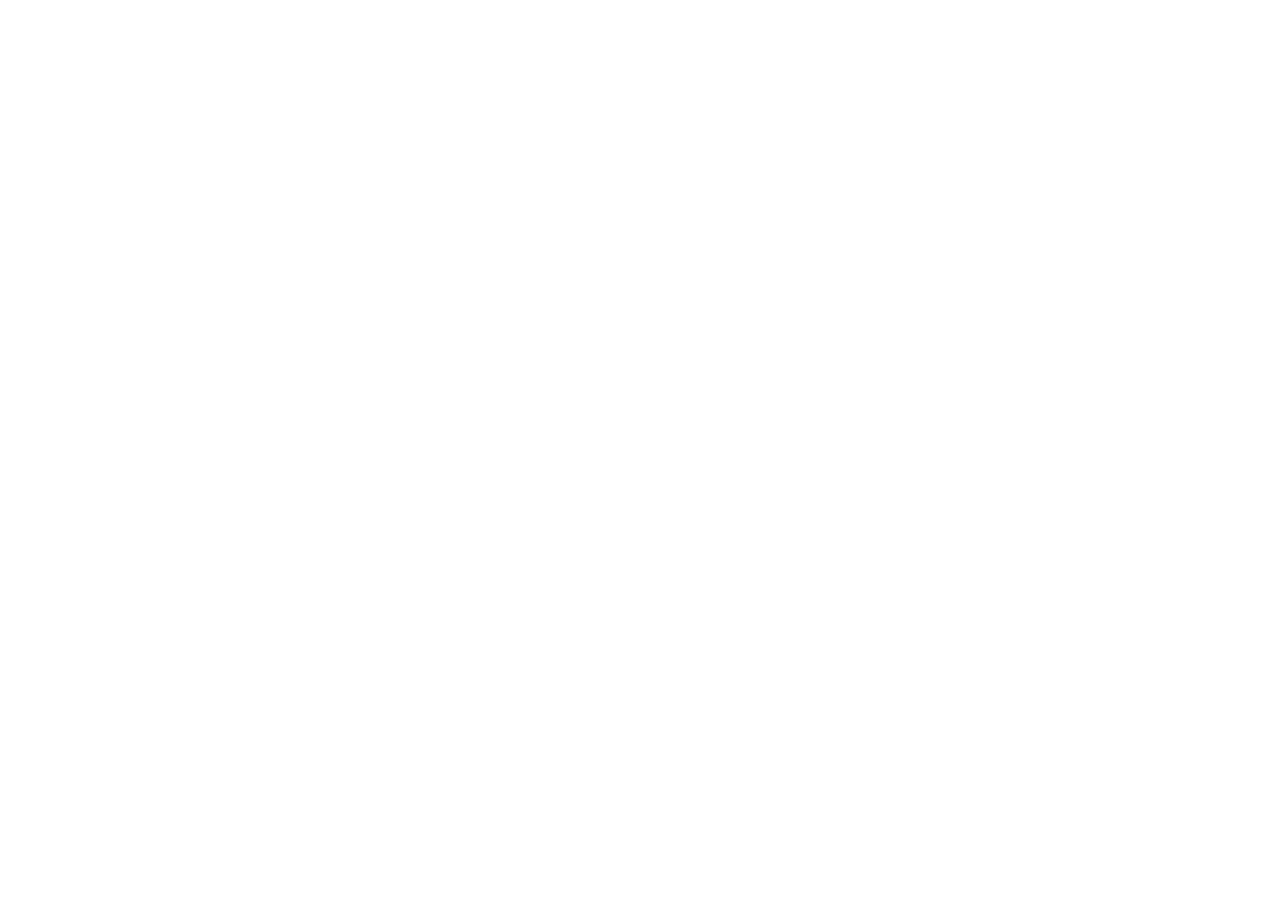
==== iframes/contactForm/783d80c9805f3895db24a9d2ae04f255/contactForm.html @ c9cb40ae "fix" ====
<!DOCTYPE html>
<html>

<head>
    <script src="https://smtpjs.com/v3/smtp.js"></script>
    <link rel="preconnect" href="https://fonts.googleapis.com" />
    <link rel="preconnect" href="https://fonts.gstatic.com" crossorigin />
    <link href="https://fonts.googleapis.com/css2?family=Josefin+Sans&display=swap" rel="stylesheet" />
    <style>
        /*    body {
            background-color: black;
        } */
        
        @import url("https://fonts.googleapis.com/css2?family=Poppins&display=swap");
        .success {
            width: 60%;
            margin: 50px 20%;
            display: flex;
            flex-flow: column;
            justify-content: center;
            align-items: center;
            text-align: center;
            color: #f0edf5;
            font-family: "Josefin Sans", sans-serif;
            font-size: 20px;
            display: none;
        }
        
        .success h1 {
            color: #f0edf5;
            font-family: "Josefin Sans", sans-serif;
            font-size: 30px;
            width: 100%;
            text-align: center;
        }
        
        form {
            flex-basis: 100%;
            position: relative;
            order: 2;
            margin-top: 1rem;
            display: none;
        }
        
        h1 {
            color: #f0edf5;
            font-family: "Josefin Sans", sans-serif;
            font-size: 60px;
            width: 100%;
            text-align: center;
            text-transform: uppercase;
        }
        
        .input-container {
            position: relative;
            margin: 0 auto;
            margin-bottom: 50px;
            max-width: 400px;
            display: block;
        }
        
        .input-container::after {
            content: "";
            width: calc(100% + 32px);
            height: 14px;
            background-image: url([data-uri]);
            -webkit-background-size: 140% 110%;
            background-size: 140% 110%;
            background-position: center;
            position: absolute;
            left: 0;
            background-repeat: no-repeat;
            bottom: -8px;
        }
        
        .input-field {
            display: block;
            background-color: #ffffff30;
            width: 100%;
            max-width: 400px;
            border: none;
            box-shadow: none;
            font-family: "Poppins", sans-serif;
            color: #f0edf5;
            -webkit-appearance: none;
            resize: none;
            padding: 14px 16px;
            font-size: 0.9rem;
        }
        
        .input-field::placeholder {
            opacity: 0;
            visibility: hidden;
        }
        
        .input-field:focus,
        .input-field:not(:placeholder-shown) {
            outline: none;
        }
        
        .text-label {
            display: block;
            position: absolute;
            font-family: "Josefin Sans", sans-serif;
            text-transform: uppercase;
            font-size: 1rem;
            top: 14px;
            left: 15px;
            transition: top 0.4s cubic-bezier(0.165, 0.84, 0.44, 1);
            color: #f0edf5;
        }
        
        .input-field:focus,
        .input-field:not(:placeholder-shown)~.text-label {
            top: -17px;
        }
        
        .resize {
            resize: vertical;
        }
        
        .submit-button {
            display: block;
            text-align: center;
            justify-content: center;
            align-items: center;
            position: relative;
            width: 100%;
            transition: all 0.3s;
        }
        
        .error {
            background-color: #ff242430;
        }
        
        button {
            display: block;
            margin: 0 auto;
            background: transparent;
            border: none;
            color: #f0edf5;
            font-family: "Josefin Sans", sans-serif;
            font-size: 1.2rem;
            font-weight: 500;
            text-transform: uppercase;
            padding: 12px 30px 6px;
            cursor: pointer;
            transition: color 0.3s;
        }
        
        button:hover {
            color: #ff4deb;
        }
        
        .submit-button:hover {
            transform: translateY(-6px);
        }
        
        .submit-button::after {
            content: "";
            display: block;
            position: absolute;
            left: 0;
            top: -15%;
            width: 100%;
            height: 130%;
            background-image: url([data-uri]);
            background-size: contain;
            background-position: center;
            background-repeat: no-repeat;
            pointer-events: none;
        }
    </style>
</head>

<body>
    <form id="form" onsubmit="return false;">
        <h1>CONTACT</h1>
        <div class="input-container">
            <input placeholder="Name" type="text" name="name" id="name" class="input-field" />
            <label for="name" class="text-label">Name</label>
        </div>
        <div class="input-container">
            <input placeholder="Email" type="email" name="email" id="email" class="input-field" />
            <label for="email" class="text-label">Email</label>
        </div>
        <div class="input-container">
            <textarea placeholder="Message" type="text" name="message" id="message" class="input-field resize"></textarea>
            <label for="message" class="text-label">Message</label>
        </div>

        <div id="submit" class="submit-button">
            <button>SEND</button>
        </div>
    </form>

    <div id="success" class="success">
        <h1>Thank you for getting in touch!</h1>
        <br /> We appreciate you contacting us and we will get back in touch with you soon! <br /> Have a great day :)
    </div>

    <script>
        document.getElementById("submit").addEventListener("click", () => {
            let errors = [];
            let name = document.getElementById("name").value;
            let email = document.getElementById("email").value;
            let message = document.getElementById("message").value;
            let success = false;

            let fields = document.getElementsByClassName("input-field");
            for (let el of fields) {
                el.classList.remove("error");
            }

            if (name === "") errors.push("name");
            if (email === "") errors.push("email");
            if (message === "") errors.push("message");
            //console.log(errors);
            if (errors.length === 0) {
                Email.send({
                    SecureToken: "91d94f52-3aa5-48d7-9f50-e15be2cdc264",
                    To: "julius.hussl@everyonecodes.academy",
                    From: "hi@xschoenberger.com",
                    Subject: `Contact Request from ${name}`,
                    Body: `<h1 style="margin: 0; padding:10px 10px 0px 10px;">Contact Request</h1><small style="font-style:italic;font-weight:bold;color:grey;padding: 0px 10px 10px 10px;">from ${name}</small><p style="padding: 10px;">${message}</p><small style="padding: 10px;">entered email: ${email}</small>`,
                }).then((message) => {
                    if (message === "OK") {
                        success = true;
                        document.getElementById("form").style.display = "none";
                        document.getElementById("success").style.display = "block";
                    }
                });
            } else {
                for (let er of errors) {
                    document.getElementById(er).classList.add("error");
                }
            }
        });
    </script>
</body>

</html>
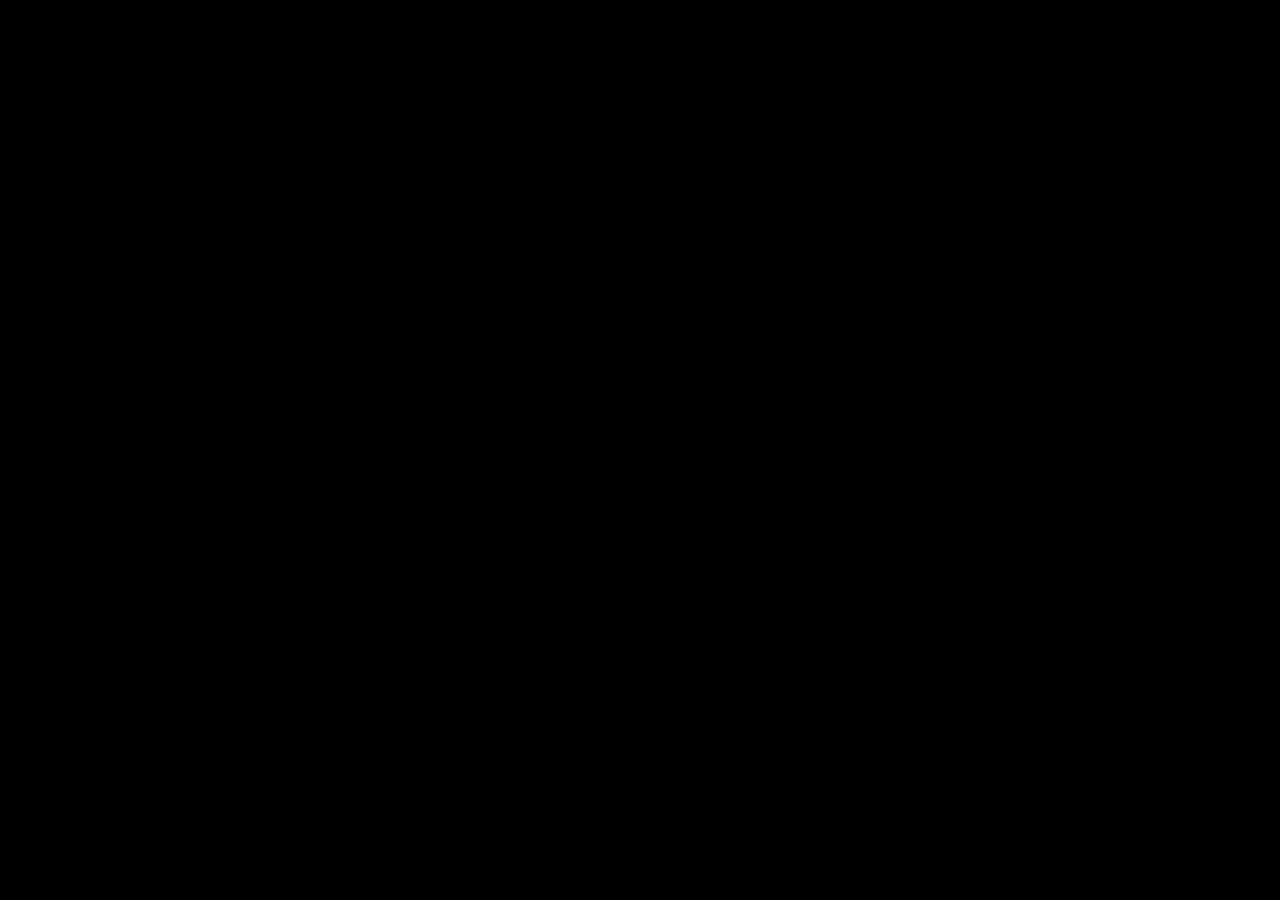
==== commit f0fc3426: "body" ====
--- a/iframes/contactForm/783d80c9805f3895db24a9d2ae04f255/contactForm.html
+++ b/iframes/contactForm/783d80c9805f3895db24a9d2ae04f255/contactForm.html
@@ -7,9 +7,10 @@
     <link rel="preconnect" href="https://fonts.gstatic.com" crossorigin />
     <link href="https://fonts.googleapis.com/css2?family=Josefin+Sans&display=swap" rel="stylesheet" />
     <style>
-        /*    body {
+        body {
             background-color: black;
-        } */
+            height: 500px;
+        }
         
         @import url("https://fonts.googleapis.com/css2?family=Poppins&display=swap");
         .success {
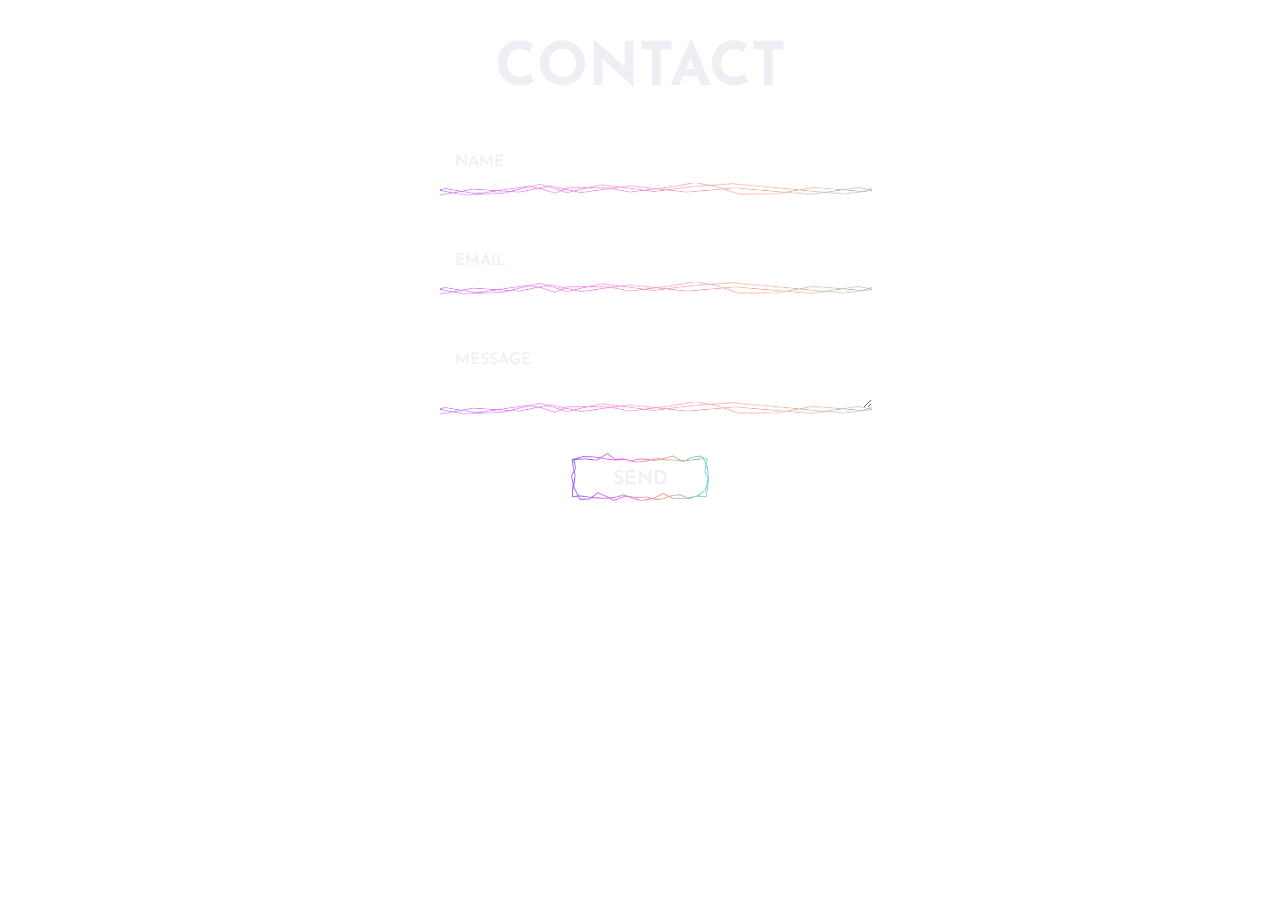
==== commit 49a9e21b: "fixed stupid bug" ====
--- a/iframes/contactForm/783d80c9805f3895db24a9d2ae04f255/contactForm.html
+++ b/iframes/contactForm/783d80c9805f3895db24a9d2ae04f255/contactForm.html
@@ -7,10 +7,9 @@
     <link rel="preconnect" href="https://fonts.gstatic.com" crossorigin />
     <link href="https://fonts.googleapis.com/css2?family=Josefin+Sans&display=swap" rel="stylesheet" />
     <style>
-        body {
+        /*         body {
             background-color: black;
-            height: 500px;
-        }
+        } */
         
         @import url("https://fonts.googleapis.com/css2?family=Poppins&display=swap");
         .success {
@@ -40,7 +39,6 @@
             position: relative;
             order: 2;
             margin-top: 1rem;
-            display: none;
         }
         
         h1 {
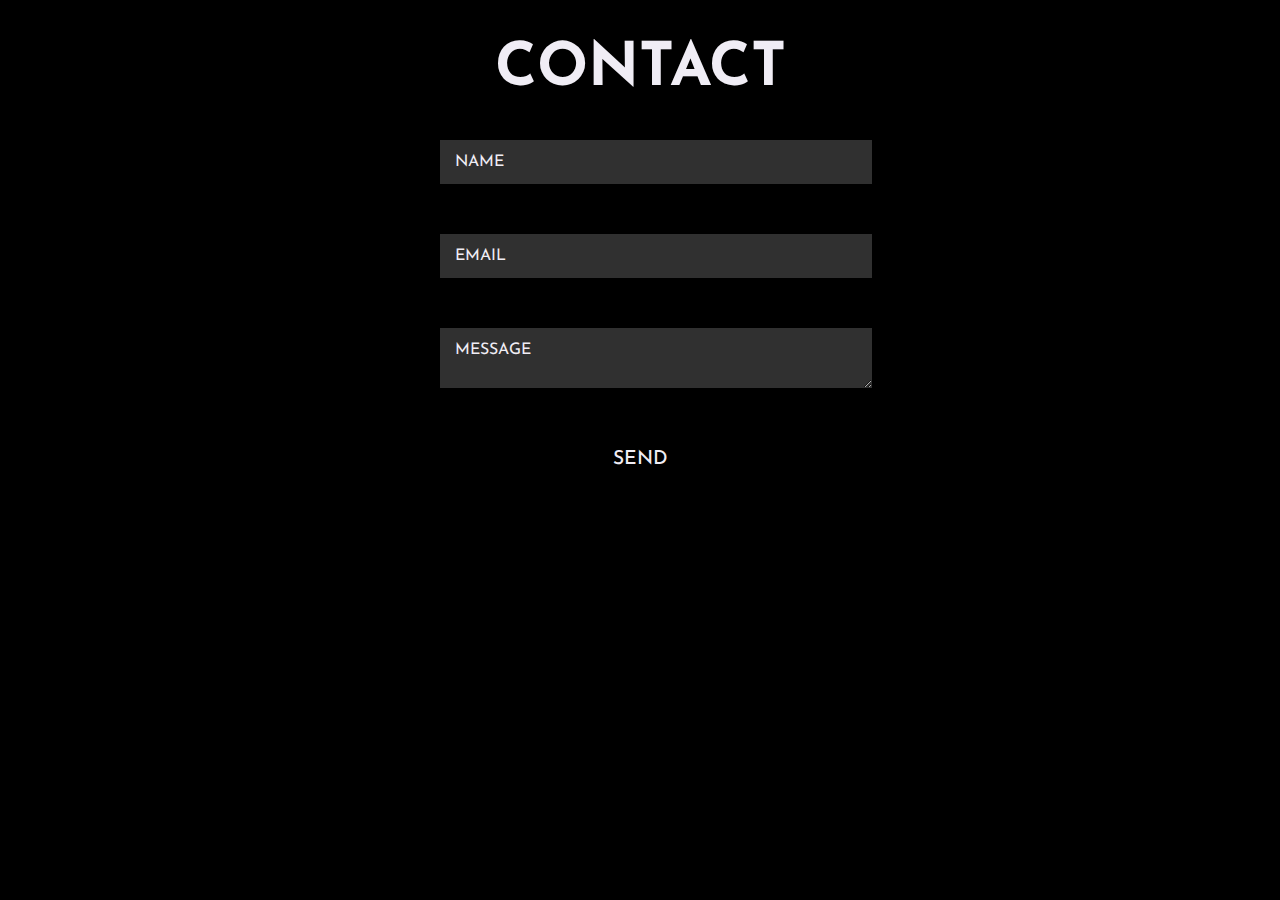
==== commit ae3a777a: "added viewport meta tag" ====
--- a/iframes/contactForm/783d80c9805f3895db24a9d2ae04f255/contactForm.html
+++ b/iframes/contactForm/783d80c9805f3895db24a9d2ae04f255/contactForm.html
@@ -2,240 +2,40 @@
 <html>
 
 <head>
+    <meta name="viewport" content="width=device-width, initial-scale=1" />
     <script src="https://smtpjs.com/v3/smtp.js"></script>
     <link rel="preconnect" href="https://fonts.googleapis.com" />
     <link rel="preconnect" href="https://fonts.gstatic.com" crossorigin />
     <link href="https://fonts.googleapis.com/css2?family=Josefin+Sans&display=swap" rel="stylesheet" />
-    <style>
-        /*         body {
-            background-color: black;
-        } */
-        
-        @import url("https://fonts.googleapis.com/css2?family=Poppins&display=swap");
-        .success {
-            width: 60%;
-            margin: 50px 20%;
-            display: flex;
-            flex-flow: column;
-            justify-content: center;
-            align-items: center;
-            text-align: center;
-            color: #f0edf5;
-            font-family: "Josefin Sans", sans-serif;
-            font-size: 20px;
-            display: none;
-        }
-        
-        .success h1 {
-            color: #f0edf5;
-            font-family: "Josefin Sans", sans-serif;
-            font-size: 30px;
-            width: 100%;
-            text-align: center;
-        }
-        
-        form {
-            flex-basis: 100%;
-            position: relative;
-            order: 2;
-            margin-top: 1rem;
-        }
-        
-        h1 {
-            color: #f0edf5;
-            font-family: "Josefin Sans", sans-serif;
-            font-size: 60px;
-            width: 100%;
-            text-align: center;
-            text-transform: uppercase;
-        }
-        
-        .input-container {
-            position: relative;
-            margin: 0 auto;
-            margin-bottom: 50px;
-            max-width: 400px;
-            display: block;
-        }
-        
-        .input-container::after {
-            content: "";
-            width: calc(100% + 32px);
-            height: 14px;
-            background-image: url([data-uri]);
-            -webkit-background-size: 140% 110%;
-            background-size: 140% 110%;
-            background-position: center;
-            position: absolute;
-            left: 0;
-            background-repeat: no-repeat;
-            bottom: -8px;
-        }
-        
-        .input-field {
-            display: block;
-            background-color: #ffffff30;
-            width: 100%;
-            max-width: 400px;
-            border: none;
-            box-shadow: none;
-            font-family: "Poppins", sans-serif;
-            color: #f0edf5;
-            -webkit-appearance: none;
-            resize: none;
-            padding: 14px 16px;
-            font-size: 0.9rem;
-        }
-        
-        .input-field::placeholder {
-            opacity: 0;
-            visibility: hidden;
-        }
-        
-        .input-field:focus,
-        .input-field:not(:placeholder-shown) {
-            outline: none;
-        }
-        
-        .text-label {
-            display: block;
-            position: absolute;
-            font-family: "Josefin Sans", sans-serif;
-            text-transform: uppercase;
-            font-size: 1rem;
-            top: 14px;
-            left: 15px;
-            transition: top 0.4s cubic-bezier(0.165, 0.84, 0.44, 1);
-            color: #f0edf5;
-        }
-        
-        .input-field:focus,
-        .input-field:not(:placeholder-shown)~.text-label {
-            top: -17px;
-        }
-        
-        .resize {
-            resize: vertical;
-        }
-        
-        .submit-button {
-            display: block;
-            text-align: center;
-            justify-content: center;
-            align-items: center;
-            position: relative;
-            width: 100%;
-            transition: all 0.3s;
-        }
-        
-        .error {
-            background-color: #ff242430;
-        }
-        
-        button {
-            display: block;
-            margin: 0 auto;
-            background: transparent;
-            border: none;
-            color: #f0edf5;
-            font-family: "Josefin Sans", sans-serif;
-            font-size: 1.2rem;
-            font-weight: 500;
-            text-transform: uppercase;
-            padding: 12px 30px 6px;
-            cursor: pointer;
-            transition: color 0.3s;
-        }
-        
-        button:hover {
-            color: #ff4deb;
-        }
-        
-        .submit-button:hover {
-            transform: translateY(-6px);
-        }
-        
-        .submit-button::after {
-            content: "";
-            display: block;
-            position: absolute;
-            left: 0;
-            top: -15%;
-            width: 100%;
-            height: 130%;
-            background-image: url([data-uri]);
-            background-size: contain;
-            background-position: center;
-            background-repeat: no-repeat;
-            pointer-events: none;
-        }
-    </style>
-</head>
+    <link rel="stylesheet" type="text/css" href="style.css" />
 
-<body>
-    <form id="form" onsubmit="return false;">
-        <h1>CONTACT</h1>
-        <div class="input-container">
-            <input placeholder="Name" type="text" name="name" id="name" class="input-field" />
-            <label for="name" class="text-label">Name</label>
-        </div>
-        <div class="input-container">
-            <input placeholder="Email" type="email" name="email" id="email" class="input-field" />
-            <label for="email" class="text-label">Email</label>
-        </div>
-        <div class="input-container">
-            <textarea placeholder="Message" type="text" name="message" id="message" class="input-field resize"></textarea>
-            <label for="message" class="text-label">Message</label>
+    <body>
+        <form id="form" onsubmit="return false;">
+            <h1>CONTACT</h1>
+            <div class="input-container">
+                <input placeholder="Name" type="text" name="name" id="name" class="input-field" />
+                <label for="name" class="text-label">Name</label>
+            </div>
+            <div class="input-container">
+                <input placeholder="Email" type="email" name="email" id="email" class="input-field" />
+                <label for="email" class="text-label">Email</label>
+            </div>
+            <div class="input-container">
+                <textarea placeholder="Message" type="text" name="message" id="message" class="input-field resize"></textarea>
+                <label for="message" class="text-label">Message</label>
+            </div>
+
+            <div id="submit" class="submit-button">
+                <button>SEND</button>
+            </div>
+        </form>
+
+        <div id="success" class="success">
+            <h1>Thank you for getting in touch!</h1>
+            <br /> We appreciate you contacting us and we will get back in touch with you soon! <br /> Have a great day :)
         </div>
 
-        <div id="submit" class="submit-button">
-            <button>SEND</button>
-        </div>
-    </form>
-
-    <div id="success" class="success">
-        <h1>Thank you for getting in touch!</h1>
-        <br /> We appreciate you contacting us and we will get back in touch with you soon! <br /> Have a great day :)
-    </div>
-
-    <script>
-        document.getElementById("submit").addEventListener("click", () => {
-            let errors = [];
-            let name = document.getElementById("name").value;
-            let email = document.getElementById("email").value;
-            let message = document.getElementById("message").value;
-            let success = false;
-
-            let fields = document.getElementsByClassName("input-field");
-            for (let el of fields) {
-                el.classList.remove("error");
-            }
-
-            if (name === "") errors.push("name");
-            if (email === "") errors.push("email");
-            if (message === "") errors.push("message");
-            //console.log(errors);
-            if (errors.length === 0) {
-                Email.send({
-                    SecureToken: "91d94f52-3aa5-48d7-9f50-e15be2cdc264",
-                    To: "julius.hussl@everyonecodes.academy",
-                    From: "hi@xschoenberger.com",
-                    Subject: `Contact Request from ${name}`,
-                    Body: `<h1 style="margin: 0; padding:10px 10px 0px 10px;">Contact Request</h1><small style="font-style:italic;font-weight:bold;color:grey;padding: 0px 10px 10px 10px;">from ${name}</small><p style="padding: 10px;">${message}</p><small style="padding: 10px;">entered email: ${email}</small>`,
-                }).then((message) => {
-                    if (message === "OK") {
-                        success = true;
-                        document.getElementById("form").style.display = "none";
-                        document.getElementById("success").style.display = "block";
-                    }
-                });
-            } else {
-                for (let er of errors) {
-                    document.getElementById(er).classList.add("error");
-                }
-            }
-        });
-    </script>
-</body>
+        <script src="script.js"></script>
+    </body>
 
 </html>--- a/iframes/contactForm/783d80c9805f3895db24a9d2ae04f255/style.css
+++ b/iframes/contactForm/783d80c9805f3895db24a9d2ae04f255/style.css
@@ -0,0 +1,162 @@
+body {
+    background-color: black;
+}
+
+@import url("https://fonts.googleapis.com/css2?family=Poppins&display=swap");
+.success {
+    width: 60%;
+    margin: 50px 20%;
+    display: flex;
+    flex-flow: column;
+    justify-content: center;
+    align-items: center;
+    text-align: center;
+    color: #f0edf5;
+    font-family: "Josefin Sans", sans-serif;
+    font-size: 20px;
+    display: none;
+}
+
+.success h1 {
+    color: #f0edf5;
+    font-family: "Josefin Sans", sans-serif;
+    font-size: 30px;
+    width: 100%;
+    text-align: center;
+}
+
+form {
+    flex-basis: 100%;
+    position: relative;
+    order: 2;
+    margin-top: 1rem;
+}
+
+h1 {
+    color: #f0edf5;
+    font-family: "Josefin Sans", sans-serif;
+    font-size: 60px;
+    width: 100%;
+    text-align: center;
+    text-transform: uppercase;
+}
+
+.input-container {
+    position: relative;
+    margin: 0 auto;
+    margin-bottom: 50px;
+    max-width: 400px;
+    display: block;
+}
+
+.input-container::after {
+    content: "";
+    width: calc(100% + 32px);
+    height: 14px;
+    background-image: url('images/triple-lines.png');
+    -webkit-background-size: 140% 110%;
+    background-size: 140% 110%;
+    background-position: center;
+    position: absolute;
+    left: 0;
+    background-repeat: no-repeat;
+    bottom: -8px;
+}
+
+.input-field {
+    display: block;
+    background-color: #ffffff30;
+    width: 100%;
+    max-width: 400px;
+    border: none;
+    box-shadow: none;
+    font-family: "Poppins", sans-serif;
+    color: #f0edf5;
+    -webkit-appearance: none;
+    resize: none;
+    padding: 14px 16px;
+    font-size: 0.9rem;
+}
+
+.input-field::placeholder {
+    opacity: 0;
+    visibility: hidden;
+}
+
+.input-field:focus,
+.input-field:not(:placeholder-shown) {
+    outline: none;
+}
+
+.text-label {
+    display: block;
+    position: absolute;
+    font-family: "Josefin Sans", sans-serif;
+    text-transform: uppercase;
+    font-size: 1rem;
+    top: 14px;
+    left: 15px;
+    transition: top 0.4s cubic-bezier(0.165, 0.84, 0.44, 1);
+    color: #f0edf5;
+}
+
+.input-field:focus,
+.input-field:not(:placeholder-shown)~.text-label {
+    top: -17px;
+}
+
+.resize {
+    resize: vertical;
+}
+
+.submit-button {
+    display: block;
+    text-align: center;
+    justify-content: center;
+    align-items: center;
+    position: relative;
+    width: 100%;
+    transition: all 0.3s;
+}
+
+.error {
+    background-color: #ff242430;
+}
+
+button {
+    display: block;
+    margin: 0 auto;
+    background: transparent;
+    border: none;
+    color: #f0edf5;
+    font-family: "Josefin Sans", sans-serif;
+    font-size: 1.2rem;
+    font-weight: 500;
+    text-transform: uppercase;
+    padding: 12px 30px 6px;
+    cursor: pointer;
+    transition: color 0.3s;
+}
+
+button:hover {
+    color: #ff4deb;
+}
+
+.submit-button:hover {
+    transform: translateY(-6px);
+}
+
+.submit-button::after {
+    content: "";
+    display: block;
+    position: absolute;
+    left: 0;
+    top: -15%;
+    width: 100%;
+    height: 130%;
+    background-image: url('images/button-border.png');
+    background-size: contain;
+    background-position: center;
+    background-repeat: no-repeat;
+    pointer-events: none;
+}